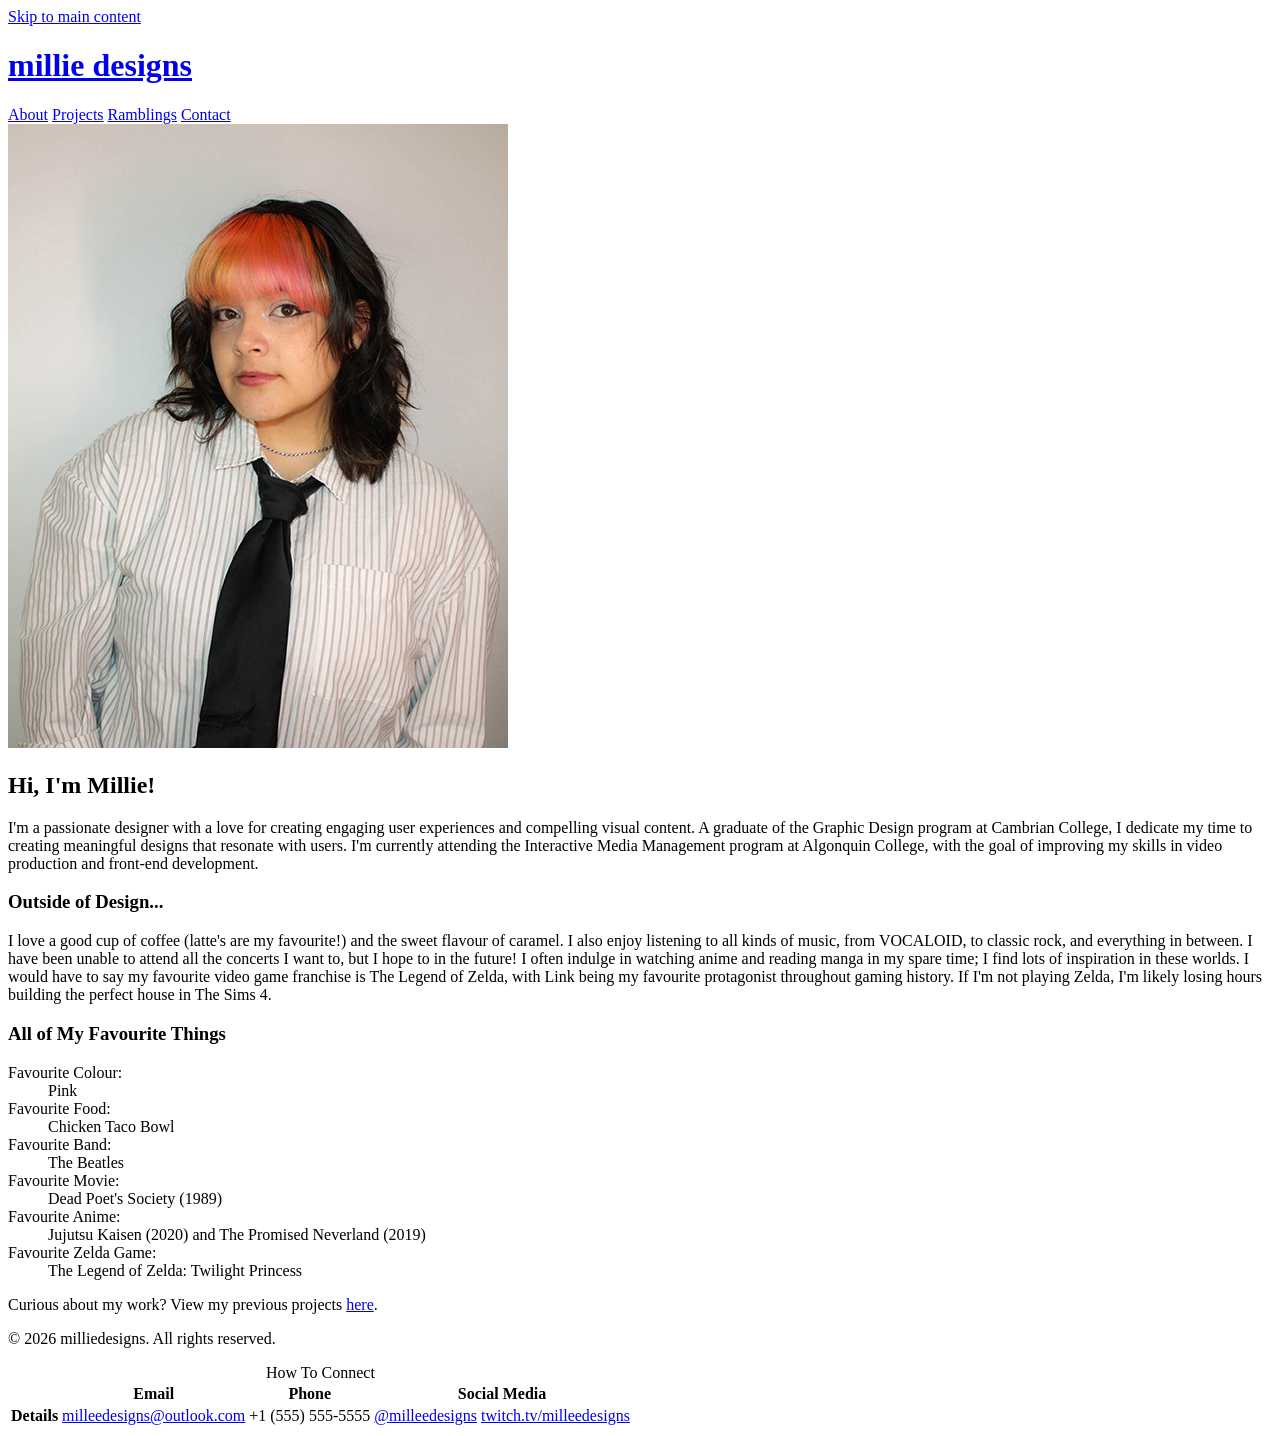
==== about.html @ a0ce4499 "Add files via upload" ====
<!DOCTYPE html>
<html lang="en">
<head>
    <meta charset="UTF-8">
    <meta name="viewport" content="width=device-width, initial-scale=1.0">
    <title>milliedesigns - About</title>
</head>
<body>
    <a href="#main" class="skip-link">Skip to main content</a>

    <header class="site-header" >
        <h1 class="site-title"><a href="index.html">millie designs</a></h1>
        <nav class="main-nav"> 
            <a href="about.html">About</a>
            <a href="projects.html">Projects</a>
            <a href="ramblings.html">Ramblings</a>
            <a href="contact.html">Contact</a>
        </nav>
    </header>

    <main class="main">
        <section id="about-content">
            <img src="images/millie-portrait.jpg" alt="Portrait of the designer, Emily Sinclair. She has shoulder-length dark brown hair with pink bangs. She is wearing a striped collared shirt with a black tie and a silver choker." width="500" height="624">
            <h2 id="about-intro">Hi, I'm Millie!</h2>
            <p>I'm a passionate designer with a love for creating engaging user experiences and compelling visual content. A graduate of the Graphic Design program at Cambrian College, I dedicate my time to creating meaningful designs that resonate with users. I'm currently attending the Interactive Media Management program at Algonquin College, with the goal of improving my skills in video production and front-end development.</p>

            <h3>Outside of Design...</h3>
            <p>I love a good cup of coffee (latte's are my favourite!) and the sweet flavour of caramel. I also enjoy listening to all kinds of music, from VOCALOID, to classic rock, and everything in between. I have been unable to attend all the concerts I want to, but I hope to in the future! I often indulge in watching anime and reading manga in my spare time; I find lots of inspiration in these worlds. I would have to say my favourite video game franchise is The Legend of Zelda, with Link being my favourite protagonist throughout gaming history. If I'm not playing Zelda, I'm likely losing hours building the perfect house in The Sims 4.</p>

            <h3 id="about-fav">All of My Favourite Things</h3>
            <dl>
                <dt>Favourite Colour:</dt>
                <dd>Pink</dd>
                <dt>Favourite Food:</dt>
                <dd>Chicken Taco Bowl</dd>
                <dt>Favourite Band:</dt>
                <dd>The Beatles</dd>
                <dt>Favourite Movie:</dt>
                <dd>Dead Poet's Society (1989)</dd>
                <dt>Favourite Anime:</dt>
                <dd>Jujutsu Kaisen (2020) and The Promised Neverland (2019)</dd>
                <dt>Favourite Zelda Game:</dt>
                <dd>The Legend of Zelda: Twilight Princess</dd>
            </dl>

            <p>Curious about my work? View my previous projects <a href="projects.html">here</a>.</p>
        </section>

        <footer>
            <p>&copy; 2026 milliedesigns. All rights reserved.</p>
            <table>
            <caption>How To Connect</caption>
            <thead>
                <tr>
                    <th scope="col"></th>
                    <th scope="col">Email</th>
                    <th scope="col">Phone</th>
                    <th scope="col" colspan="2">Social Media</th>
                </tr>
            </thead>
            <tbody>
                <tr>
                    <th scope="row">Details</th>
                    <td><a href="mailto:milleedesigns@outlook.com">milleedesigns@outlook.com</a></td>
                    <td>+1 (555) 555-5555</td>
                    <td><a href="https://www.instagram.com/milleedesigns">@milleedesigns</a></td>
                    <td><a href="https://www.twitch.tv/milleedesigns">twitch.tv/milleedesigns</a></td>
                </tr>
            </tbody>
        </table>
        </footer>
    </main>
</body>
</html>
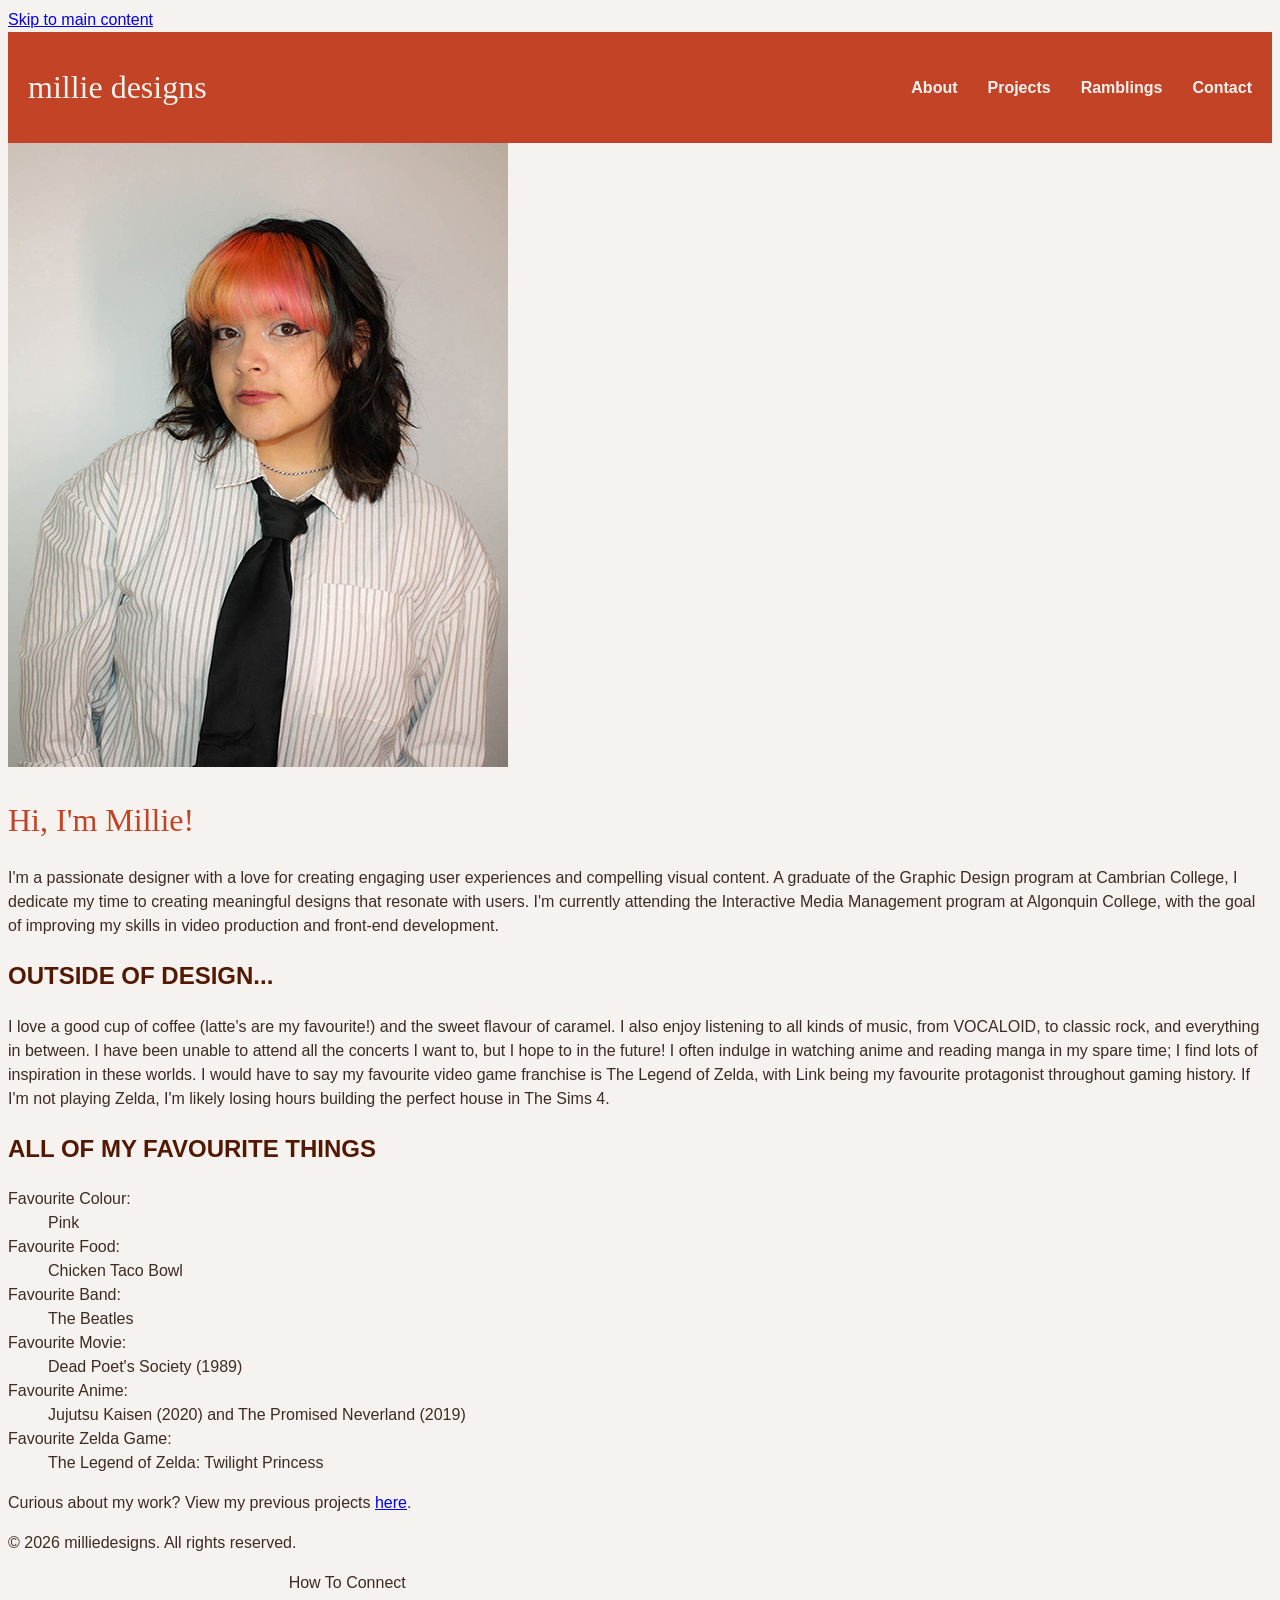
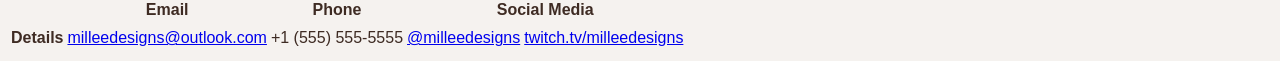
==== commit 093b9f52: "styled main navigation bar/header; fixed 'main' id vs class selector on all pages; added footer to r" ====
--- a/about.html
+++ b/about.html
@@ -4,6 +4,12 @@
     <meta charset="UTF-8">
     <meta name="viewport" content="width=device-width, initial-scale=1.0">
     <title>milliedesigns - About</title>
+
+     <!-- typefaces from google; main headings and body text -->
+    <link rel="preconnect" href="https://fonts.googleapis.com">
+    <link rel="preconnect" href="https://fonts.gstatic.com" crossorigin>
+    <link href="https://fonts.googleapis.com/css2?family=Inter:ital,opsz,wght@0,14..32,100..900;1,14..32,100..900&family=Momo+Signature&display=swap" rel="stylesheet">
+    <link rel="stylesheet" href="css/styles.css">
 </head>
 <body>
     <a href="#main" class="skip-link">Skip to main content</a>
@@ -18,7 +24,7 @@
         </nav>
     </header>
 
-    <main class="main">
+    <main id="main">
         <section id="about-content">
             <img src="images/millie-portrait.jpg" alt="Portrait of the designer, Emily Sinclair. She has shoulder-length dark brown hair with pink bangs. She is wearing a striped collared shirt with a black tie and a silver choker." width="500" height="624">
             <h2 id="about-intro">Hi, I'm Millie!</h2>
--- a/css/styles.css
+++ b/css/styles.css
@@ -0,0 +1,95 @@
+* {
+    box-sizing: border-box;
+}
+
+/* colour palette */
+:root {
+    --primary-color: #C24325;
+    --secondary-color: #caf2e1;
+    --text: #3E2B23;
+    --page-background: #f5f2ef;
+
+    /* colour palette with oklch colour values */
+    --dark: oklch(0.3 0.1 50);
+    --button: oklch(0.7 0.1 50);
+    --hover: oklch(0.8 0.05 70);
+}
+
+/* typography */
+body {
+    font-family: 'Inter', Helvetica, Arial, system-ui, sans-serif;
+    font-size: 1rem;
+    font-weight: 400;
+    line-height: 1.5;
+    background-color: var(--page-background);
+    color: var(--text);
+}
+
+h1, h2 {
+    font-family: 'Momo Signature', cursive;
+    font-size: 2rem;
+    font-weight: 500;
+    line-height: 1.2;
+    text-wrap: balance;
+    color: var(--primary-color);
+    text-decoration: none;
+}
+
+h3 {
+    font-family: 'Inter', Helvetica, Arial, system-ui, sans-serif;
+    font-size: 1.5rem;
+    font-weight: 600;
+    line-height: 1.2;
+    text-wrap: balance;
+    text-transform: uppercase;
+    color: var(--dark);
+}
+
+h4 {
+    font-family: 'Inter', Helvetica, Arial, system-ui, sans-serif;
+    font-size: 1.25rem;
+    font-weight: 600;
+    line-height: 1.2;
+    color: var(--dark);
+}
+
+h5 {
+    font-family: 'Inter', Helvetica, Arial, system-ui, sans-serif;
+    font-size: 1rem;
+    font-weight: 500;
+    line-height: 1.2;
+    color: var(--dark);
+}
+
+/* site header styling */
+.site-header {
+    display: flex;
+    justify-content: space-between;
+    align-items: center;
+    padding: 15px 20px;
+    background-color: var(--primary-color);
+}
+
+.site-title a {
+    color: var(--page-background);
+    text-decoration: none;
+}
+
+.main-nav {
+    display: flex;
+    gap: 30px;
+    color: var(--page-background);
+}
+
+.main-nav a {
+    text-decoration: none;
+    color: var(--page-background);
+    font-weight: 600;
+    transition: color 0.3s ease;
+}
+
+.main-nav a:hover, a:focus {
+    color: var(--secondary-color);
+    text-decoration: wavy underline;
+    text-decoration-color: var(--secondary-color);
+}
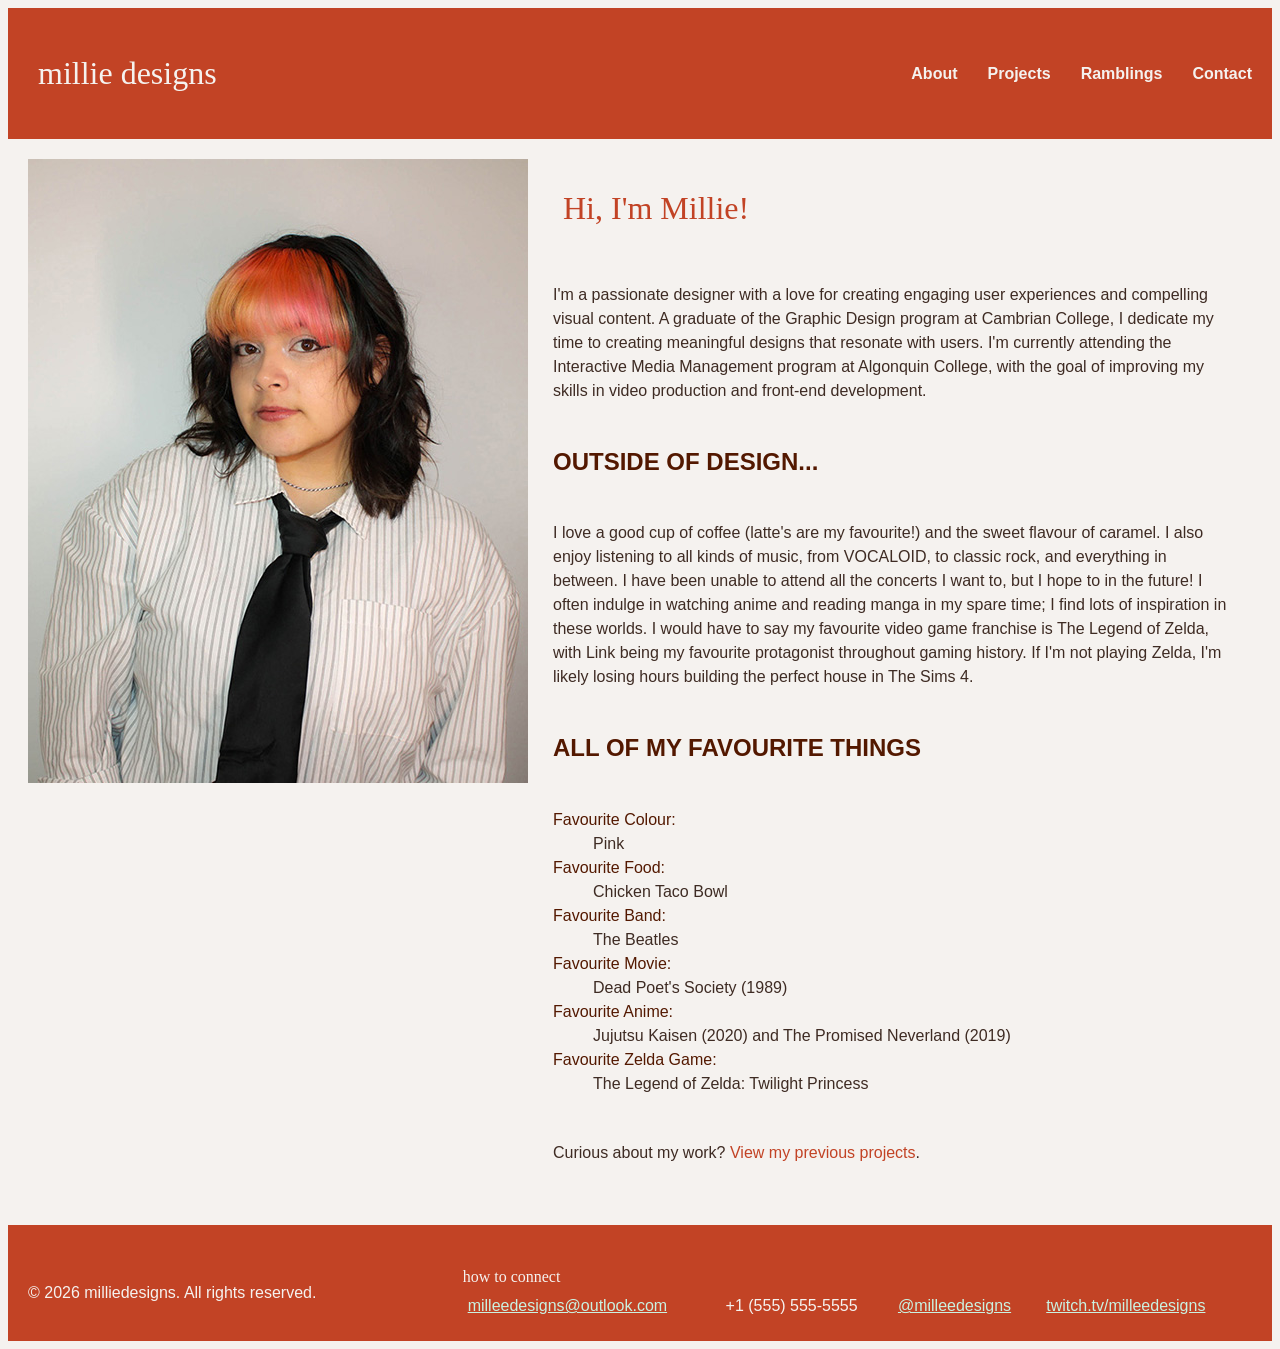
==== commit a1774150: "fully styled about page using a grid layout." ====
--- a/about.html
+++ b/about.html
@@ -27,10 +27,10 @@
     <main id="main">
         <section id="about-content">
             <img src="images/millie-portrait.jpg" alt="Portrait of the designer, Emily Sinclair. She has shoulder-length dark brown hair with pink bangs. She is wearing a striped collared shirt with a black tie and a silver choker." width="500" height="624">
-            <h2 id="about-intro">Hi, I'm Millie!</h2>
-            <p>I'm a passionate designer with a love for creating engaging user experiences and compelling visual content. A graduate of the Graphic Design program at Cambrian College, I dedicate my time to creating meaningful designs that resonate with users. I'm currently attending the Interactive Media Management program at Algonquin College, with the goal of improving my skills in video production and front-end development.</p>
+            <h2>Hi, I'm Millie!</h2>
+            <p id="intro">I'm a passionate designer with a love for creating engaging user experiences and compelling visual content. A graduate of the Graphic Design program at Cambrian College, I dedicate my time to creating meaningful designs that resonate with users. I'm currently attending the Interactive Media Management program at Algonquin College, with the goal of improving my skills in video production and front-end development.</p>
 
-            <h3>Outside of Design...</h3>
+            <h3 id="outside-design">Outside of Design...</h3>
             <p>I love a good cup of coffee (latte's are my favourite!) and the sweet flavour of caramel. I also enjoy listening to all kinds of music, from VOCALOID, to classic rock, and everything in between. I have been unable to attend all the concerts I want to, but I hope to in the future! I often indulge in watching anime and reading manga in my spare time; I find lots of inspiration in these worlds. I would have to say my favourite video game franchise is The Legend of Zelda, with Link being my favourite protagonist throughout gaming history. If I'm not playing Zelda, I'm likely losing hours building the perfect house in The Sims 4.</p>
 
             <h3 id="about-fav">All of My Favourite Things</h3>
@@ -49,7 +49,7 @@
                 <dd>The Legend of Zelda: Twilight Princess</dd>
             </dl>
 
-            <p>Curious about my work? View my previous projects <a href="projects.html">here</a>.</p>
+            <p id="projects-link">Curious about my work? <a href="projects.html">View my previous projects</a>.</p>
         </section>
 
         <footer>
--- a/css/styles.css
+++ b/css/styles.css
@@ -13,6 +13,12 @@
     --dark: oklch(0.3 0.1 50);
     --button: oklch(0.7 0.1 50);
     --hover: oklch(0.8 0.05 70);
+}
+
+/* image styling */
+img {
+    max-width: 100%;
+    height: auto;
 }
 
 /* typography */
@@ -33,6 +39,7 @@
     text-wrap: balance;
     color: var(--primary-color);
     text-decoration: none;
+    padding: 10px;
 }
 
 h3 {
@@ -92,4 +99,371 @@
     color: var(--secondary-color);
     text-decoration: wavy underline;
     text-decoration-color: var(--secondary-color);
+}
+
+.skip-link {
+    position: absolute;
+    top: -40px;
+    left: 0;
+    background-color: var(--primary-color);
+    color: var(--page-background);
+    padding: 8px 16px;
+    z-index: 100;
+    transition: top 0.3s ease;
+}
+
+.skip-link:focus {
+    top: 10px;
+}
+
+/* card display */
+#projects-carousel {
+    display: flex;
+    flex-wrap: wrap;
+    gap: 20px;
+    justify-content: center;
+    padding: 10px;
+}
+
+.card {
+    flex: 1;
+    flex-basis: 300px;
+    border: 2px solid var(--dark);
+    border-radius: 5px;
+    text-align: center;
+}
+
+.card img {
+    width: 100%;
+    height: auto;
+    border-radius: 5px 5px 0 0;
+}
+
+.card h3 {
+    margin: 10px;
+}
+
+.card p {
+    margin: 10px;
+    text-align: justify center;
+}
+
+.card a {
+    display: inline-block;
+    margin: 10px;
+    padding: 8px 16px;
+    background-color: var(--primary-color);
+    color: var(--page-background);
+    text-decoration: none;
+    border-radius: 5px;
+}
+
+.card a:hover, .card a:focus {
+    background-color: var(--hover);
+    color: var(--text);
+    text-decoration: wavy underline;
+    text-decoration-color: var(--text);
+    border: 1px solid var(--text);
+}
+
+/* skill list banner */
+
+#skills-list {
+    display: flex;
+    justify-content: center;
+    align-items: center;
+    gap: 75px;
+    list-style: none;
+    height: 100px;
+    background-color: var(--text);
+    color: var(--page-background)
+}
+
+#skills-list li {
+    font-weight: 500;
+    text-transform: uppercase;
+}
+
+/* styling the about section */
+#about {
+    display: grid;
+    grid-template-columns: 500px 1fr;
+    grid-template-areas: 
+        "image title"
+        "image description"
+        "image link"
+        "image .";
+    gap: 20px;
+}
+
+#about h2 {
+    grid-area: title;
+    padding: 0px;
+}
+
+#about p {
+    grid-area: description;
+}
+
+#about a {
+    grid-area: link;
+    text-decoration: none;
+    font-weight: 500;
+    color: var(--text);
+}
+
+#about a:hover, #about a:focus {
+    grid-area: link;
+    text-decoration: wavy underline;
+    color: var(--primary-color);
+}
+
+#about img {
+    grid-area: image;
+}
+
+/* styling the ramblings section */
+#ramblings {
+    display: grid;
+    grid-template-columns: 1fr 1fr;
+    grid-template-areas:
+        "title link"
+        "first second";
+    gap: 40px;
+
+    background-color: var(--text);
+    padding: 20px 40px 60px 40px;
+}
+
+#ramblings h2 {
+    grid-area: title;
+    color: var(--secondary-color);
+}
+
+#ramblings a {
+    grid-area: link;
+    padding: 60px 0 0 0;
+    color: var(--page-background);
+    text-decoration: none;
+    font-weight: 500;
+}
+
+#ramblings a:hover, #ramblings a:focus {
+    text-decoration: wavy underline;
+    color: var(--secondary-color);
+    font-weight: 500;
+}
+
+#ramblings article {
+    background-color: var(--page-background);
+    border-radius: 5px;
+    padding: 10px;
+}
+
+#nov-5 {
+    grid-area: first;
+}
+
+#nov-3 {
+    grid-area: second;
+}
+
+/* projects list & let's connect form */
+#bottom-section {
+    display: grid;
+    grid-template-columns: 1fr 3fr;
+    grid-template-areas:
+        "projects connect";
+}
+
+#projects-list {
+    grid-area: projects;
+    padding: 0 0 0 40px;
+}
+
+#projects-list li a {
+    text-decoration: none;
+    color: var(--text);
+}
+
+#projects-list li a:hover, #projects-list li a:focus {
+    text-decoration: wavy underline;
+}
+
+#button-view-projects {
+    display: inline-block;
+    margin: 10px;
+    padding: 8px 16px;
+    background-color: var(--primary-color);
+    color: var(--page-background);
+    text-decoration: none;
+    border-radius: 5px;
+}
+
+#button-view-projects:hover, #button-view-projects:focus {
+    background-color: var(--hover);
+    color: var(--text);
+    text-decoration: wavy underline;
+    text-decoration-color: var(--text);
+    border: 1px solid var(--text);
+}
+
+#contact {
+    grid-area: connect;
+    padding: 0 20px 40px 20px;
+    background-color: var(--secondary-color);
+}
+
+#contact input[type=text], #contact input[type=email] {
+    width: 100%;
+    padding: 12px;
+    margin: 10px 0;
+    box-sizing: border-box;
+}
+
+#contact select {
+    width: 100%;
+    padding: 12px;
+    margin: 10px 0;
+    border: 1px solid #b4b2b1;
+    background-color: #fefefe;
+}
+
+#contact textarea {
+    width: 100%;
+    padding: 12px;
+}
+
+#contact button {
+    width: 100%;
+    border: none;
+    color: var(--page-background);
+    background-color: var(--primary-color);
+    text-decoration: none;
+    border-radius: 5px;
+    padding: 15px;
+    font-weight: 500;
+}
+
+#contact button:hover, #contact button:focus {
+    width: 100%;
+    border: 1px solid var(--text);
+    color: var(--text);
+    background-color: var(--hover);
+    text-decoration: wavy underline;
+    text-decoration-color: var(--text);
+    font-weight: 500;
+    padding: 15px
+}
+
+/* styling the footer */
+footer {
+    display: grid;
+    grid-template-columns: 1fr 2fr;
+    grid-template-areas:
+        "copyright socials";
+    gap: 40px;
+
+    background-color: var(--primary-color);
+    color: var(--page-background);
+    padding: 40px 20px 20px 20px;
+}
+
+footer p {
+    grid-area: copyright;
+}
+
+footer table {
+    width: 100%;
+}
+footer table caption {
+    font-family: 'Momo Signature', cursive;
+    font-size: 1rem;
+    font-weight: 500;
+    line-height: 1.5;
+    text-align: left;
+    text-transform: lowercase;
+}
+
+footer table th {
+    position: absolute;
+    bottom: -100px;
+    left: -100px;
+}
+
+footer table td a {
+    color: var(--secondary-color);
+}
+
+
+
+/* STYLING THE ABOUT PAGE */
+#about-content {
+    display: grid;
+    grid-template-columns: 500px 2fr;
+    grid-template-areas: 
+        "image title"
+        "image intro"
+        "image outside"
+        "image p"
+        "image fav"
+        "image list"
+        "image link";
+    gap: 5px;
+    padding: 20px 20px 40px 20px;
+}
+
+#about-content img {
+    grid-area: image;
+}
+
+#about-content h2 {
+    grid-area: title;
+    margin: 20px;
+}
+
+#about-content #intro {
+    grid-area: intro;
+    margin: 20px;
+}
+
+#outside-design {
+    grid-area: outside;
+    margin: 20px;
+}
+
+#about-content p {
+    grid-area: p;
+    margin: 20px;
+}
+
+#about-fav {
+    grid-area: fav;
+    margin: 20px;
+} 
+
+#about-content dl {
+    grid-area: list;
+    margin: 20px;
+}
+
+#about-content dt {
+    font-weight: 500;
+    color: var(--dark);
+    padding: 0 15px 0 0;
+}
+
+#about-content #projects-link {
+    grid-area: link;
+    margin: 20px;
+}
+
+#about-content a {
+    color: var(--primary-color);
+    font-weight: 500;
+    text-decoration: none;
+}
+
+#about-content a:hover, #about-content a:focus {
+    text-decoration: wavy underline;
 }
